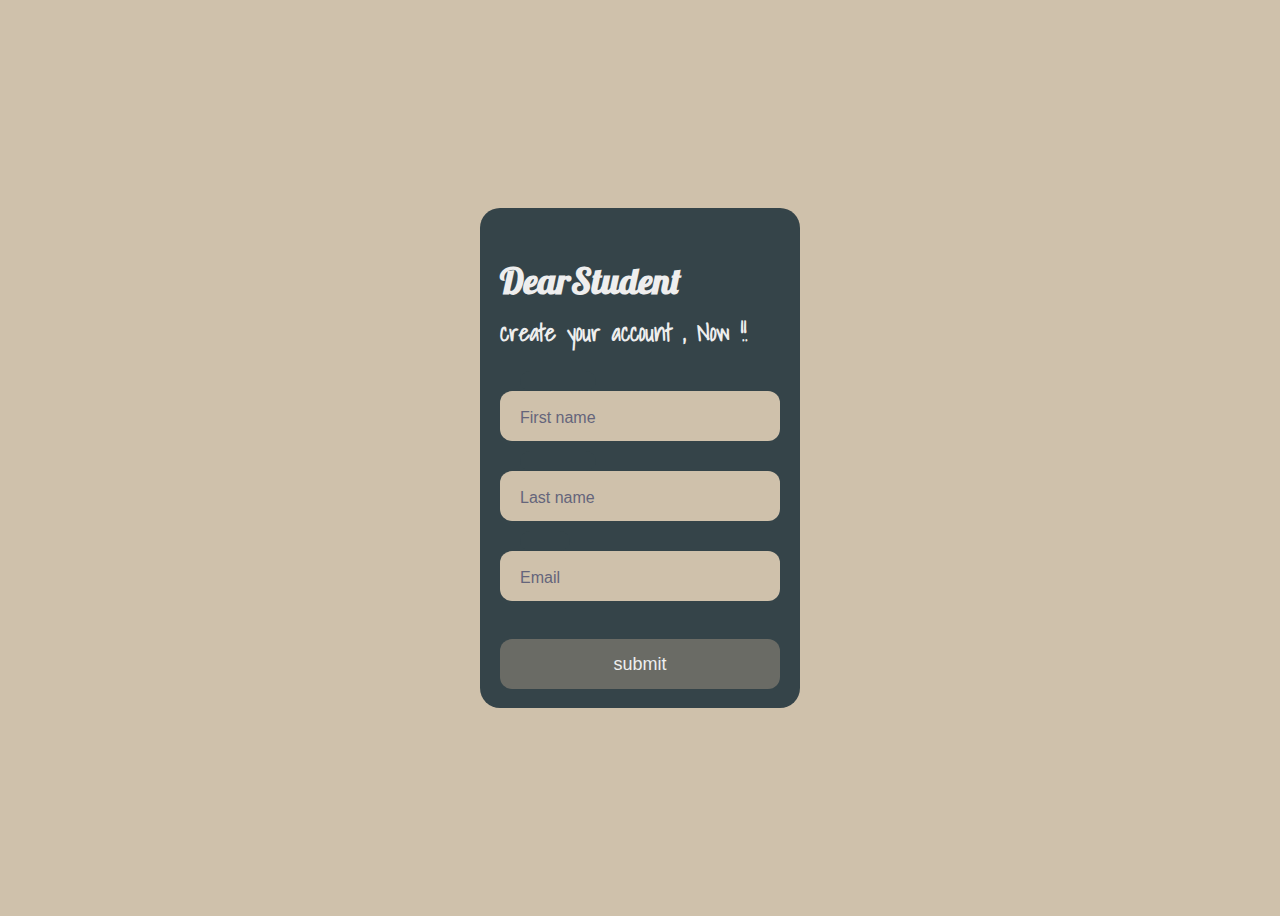
==== login/Login.html @ f591ae42 "added home page before the login/register form" ====
<!DOCTYPE html>
<html lang="en">
<head>
	<link rel="preconnect" href="https://fonts.googleapis.com">
<link rel="preconnect" href="https://fonts.gstatic.com" crossorigin>
<link href="https://fonts.googleapis.com/css2?family=Lobster&display=swap" rel="stylesheet">
<link rel="preconnect" href="https://fonts.googleapis.com">
<link rel="preconnect" href="https://fonts.gstatic.com" crossorigin>
<link href="https://fonts.googleapis.com/css2?family=Shadows+Into+Light&display=swap" rel="stylesheet">
	<meta charset="UTF-8">
	<title>Registration Form In HTML and CSS</title>
	<link rel="stylesheet" href="style.css">
</head>
<body>
	<div class="form">
	      <div class="title">DearStudent</div>
	      <div class="subtitle">create your account , Now !!</div>
	      <div class="input-container ic1">
	        <input id="firstname" class="input" type="text" placeholder=" " />
	        <div class="cut"></div>
	        <label for="firstname" class="placeholder">First name</label>
	      </div>
	      <div class="input-container ic2">
	        <input id="lastname" class="input" type="text" placeholder=" " />
	        <div class="cut"></div>
	        <label for="lastname" class="placeholder">Last name</label>
	      </div>
	      <div class="input-container ic2">
	        <input id="email" class="input" type="email" placeholder=" " />
	        <div class="cut cut-short"></div>
	        <label for="email" class="placeholder">Email</>
	      </div>
	      <button type="text" class="submit">submit</button>
	    </div>
</body>
</html>
---- login/style.css ----
body {
  align-items: center;
  background-color: #CFC1AB;
  display: flex;
  justify-content: center;
  height: 100vh;
}
.form {
  background-color: #354449;
  border-radius: 20px;
  box-sizing: border-box;
  height: 500px;
  padding: 20px;
  width: 320px;
}

.title {
  color: #eee;
	font-family: 'Lobster', cursive;
  font-size: 36px;
  font-weight: 600;
  margin-top: 30px;

}

.subtitle {
  color: #eee;
  font-family: 'Shadows Into Light', cursive;
  font-size: 24px;
  font-weight: 600;
  margin-top: 10px;
}

.input-container {
  height: 50px;
  position: relative;
  width: 100%;
}

.ic1 {
  margin-top: 40px;
}

.ic2 {
  margin-top: 30px;
}

.input {
  background-color: #CFC1AB;
  border-radius: 12px;
  border: 0;
  box-sizing: border-box;
  color: #354449;
  font-size: 18px;
  height: 100%;
  outline: 0;
  padding: 4px 20px 0;
  width: 100%;
}

.cut {
  background-color: #354449;
  border-radius: 10px;
  height: 20px;
  left: 20px;
  position: absolute;
  top: -20px;
  transform: translateY(0);
  transition: transform 200ms;
  width: 76px;
}

.cut-short {
  width: 50px;
}

.input:focus ~ .cut,
.input:not(:placeholder-shown) ~ .cut {
  transform: translateY(8px);
}

.placeholder {
  color: #65657b;
  font-family: sans-serif;
  left: 20px;
  line-height: 14px;
  pointer-events: none;
  position: absolute;
  transform-origin: 0 50%;
  transition: transform 200ms, color 200ms;
  top: 20px;
}

.input:focus ~ .placeholder,
.input:not(:placeholder-shown) ~ .placeholder {
  transform: translateY(-30px) translateX(10px) scale(0.75);
}

.input:not(:placeholder-shown) ~ .placeholder {
  color: #808097;
}

.input:focus ~ .placeholder {
  color: #EFE9DB;
}

.submit {
  background-color: #6A6B65;
  border-radius: 12px;
  border: 0;
  box-sizing: border-box;
  color: #eee;
  cursor: pointer;
  font-size: 18px;
  height: 50px;
  margin-top: 38px;
  // outline: 0;
  text-align: center;
  width: 100%;
}

.submit:active {
  background-color: #EFE9DB;
	color: #354449;
}
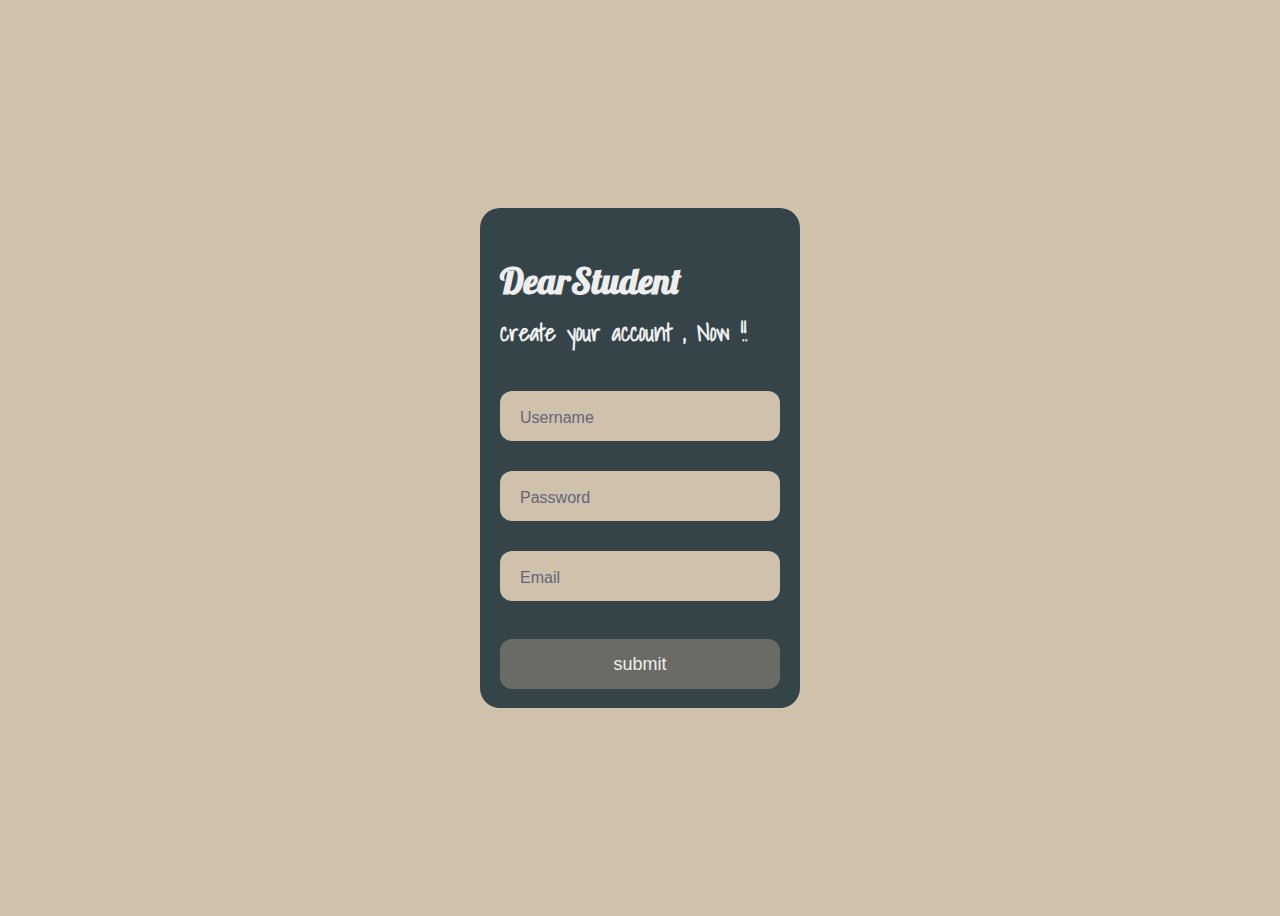
==== commit 0498b70e: "AllClear" ====
--- a/login/Login.html
+++ b/login/Login.html
@@ -10,6 +10,7 @@
 	<meta charset="UTF-8">
 	<title>Registration Form In HTML and CSS</title>
 	<link rel="stylesheet" href="style.css">
+	<meta name="viewport" content="width=device-width, initial-scale=1">
 </head>
 <body>
 	<div class="form">
@@ -18,12 +19,12 @@
 	      <div class="input-container ic1">
 	        <input id="firstname" class="input" type="text" placeholder=" " />
 	        <div class="cut"></div>
-	        <label for="firstname" class="placeholder">First name</label>
+	        <label for="Username" class="placeholder">Username</label>
 	      </div>
 	      <div class="input-container ic2">
-	        <input id="lastname" class="input" type="text" placeholder=" " />
+	        <input id="lastname" class="input" type="password" placeholder=" " />
 	        <div class="cut"></div>
-	        <label for="lastname" class="placeholder">Last name</label>
+	        <label for="Password" class="placeholder">Password</label>
 	      </div>
 	      <div class="input-container ic2">
 	        <input id="email" class="input" type="email" placeholder=" " />
--- a/login/style.css
+++ b/login/style.css
@@ -114,7 +114,7 @@
   font-size: 18px;
   height: 50px;
   margin-top: 38px;
-  // outline: 0;
+   outline: 0;
   text-align: center;
   width: 100%;
 }
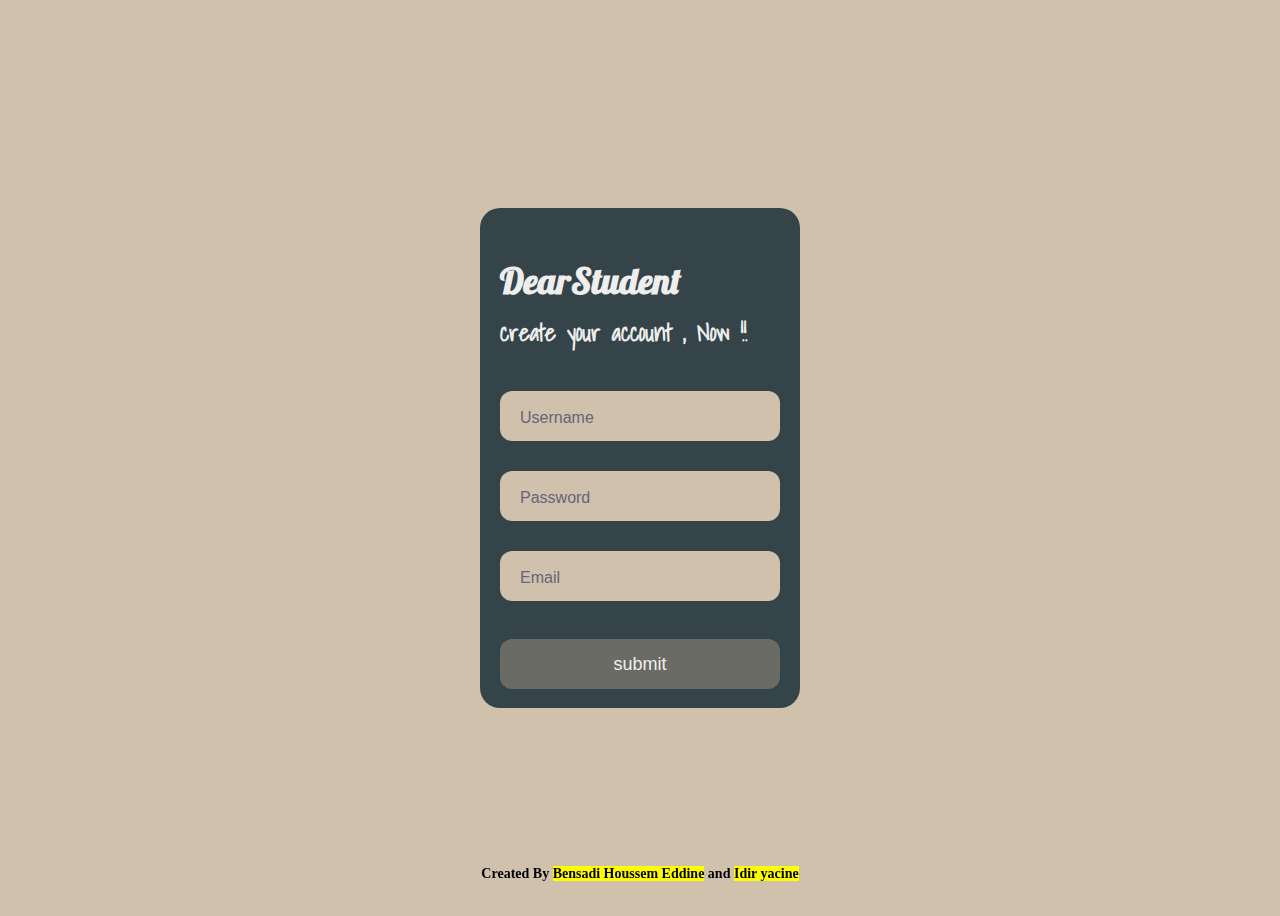
==== commit 6904b61b: "allclear" ====
--- a/login/Login.html
+++ b/login/Login.html
@@ -33,6 +33,8 @@
 	      </div>
 	      <button type="text" class="submit">submit</button>
 	    </div>
+		<h3 id="copywrite">Created By <mark>Bensadi Houssem Eddine</mark> and <mark>Idir yacine</mark> </h3>
+
 </body>
 </html>
 
--- a/login/style.css
+++ b/login/style.css
@@ -123,3 +123,8 @@
   background-color: #EFE9DB;
 	color: #354449;
 }
+#copywrite{
+  position: fixed;
+  bottom: 0.5%;
+  font-size: 14px;
+}